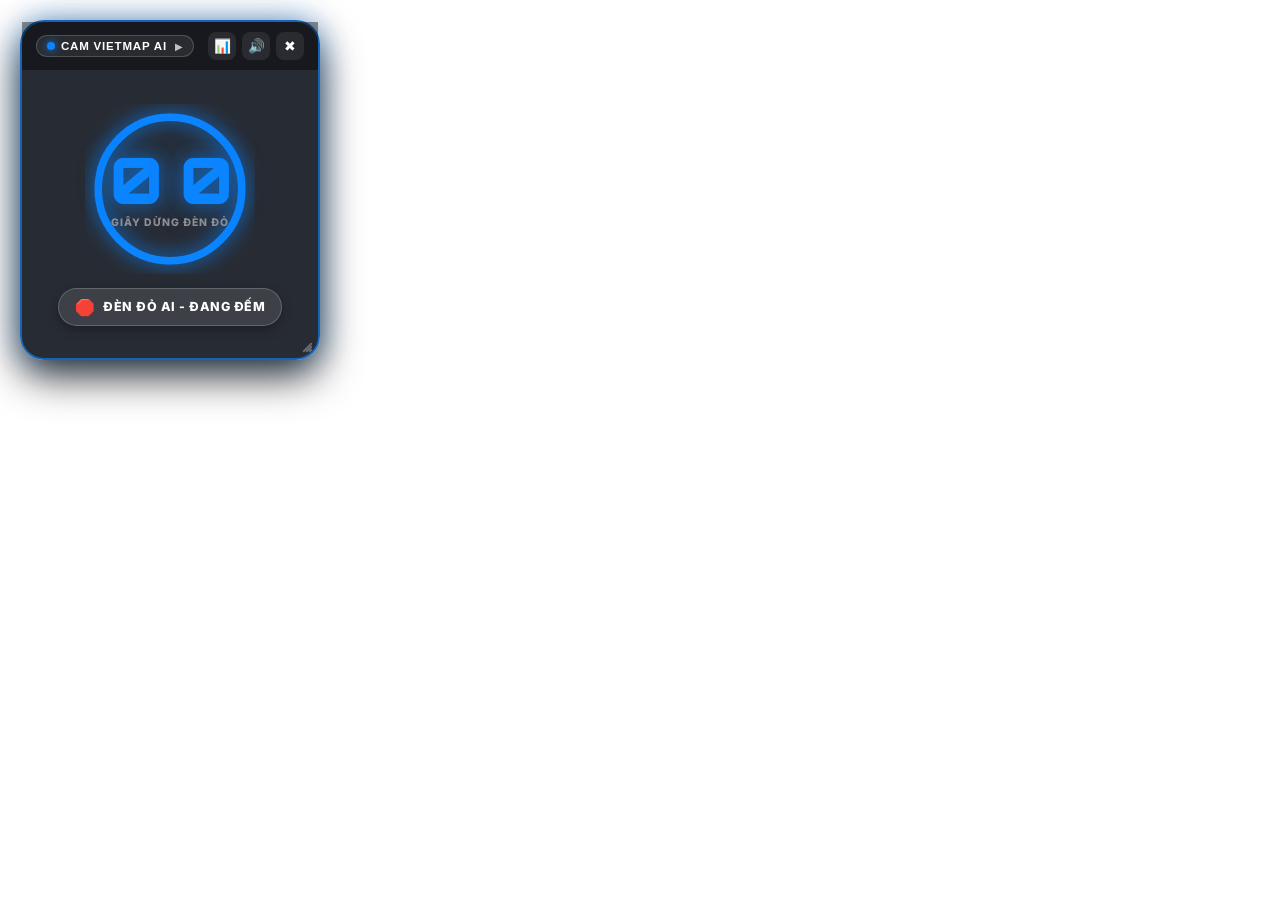
==== countdown_standalone.html @ 9a0d1f16 "feat: real camera stream reader, compact status panel on HUD right side, and remove demo bar" ====
<!DOCTYPE html>
<html lang="vi">
<head>
    <meta charset="UTF-8">
    <meta name="viewport" content="width=device-width, initial-scale=1.0, maximum-scale=1.0, user-scalable=no">
    <title>AI VietMap Camera Red Light HUD - Android Box Ô Tô</title>
    <!-- Fonts -->
    <link rel="preconnect" href="https://fonts.googleapis.com">
    <link rel="preconnect" href="https://fonts.gstatic.com" crossorigin>
    <link href="https://fonts.googleapis.com/css2?family=Orbitron:wght@700;900&family=Inter:wght@600;800&display=swap" rel="stylesheet">
    <style>
:root {
    --hud-bg: rgba(10, 14, 23, 0.88);
    --hud-border-red: rgba(255, 45, 85, 0.65);
    --hud-border-green: rgba(48, 209, 88, 0.65);
    --hud-border-yellow: rgba(255, 204, 0, 0.65);
    --hud-border-blue: rgba(10, 132, 255, 0.65);
    
    --hud-glow-red: rgba(255, 45, 85, 0.45);
    --hud-glow-green: rgba(48, 209, 88, 0.45);
    --hud-glow-yellow: rgba(255, 204, 0, 0.45);
    --hud-glow-blue: rgba(10, 132, 255, 0.45);
    
    --text-primary: #ffffff;
    --text-muted: #8e8e93;
    
    --red-accent: #ff2d55;
    --green-accent: #30d158;
    --yellow-accent: #ffcc00;
    --blue-accent: #0a84ff;
    
    --digital-font: 'Orbitron', monospace;
    --sans-font: 'Inter', system-ui, -apple-system, sans-serif;
}

* {
    box-sizing: border-box;
    margin: 0;
    padding: 0;
    user-select: none;
    -webkit-tap-highlight-color: transparent;
}

html, body {
    background: transparent !important;
    color: var(--text-primary);
    font-family: var(--sans-font);
    width: 100vw;
    height: 100vh;
    overflow: hidden;
    position: relative;
    pointer-events: none !important;
}

.floating-widget {
    position: fixed;
    top: 20px;
    left: 20px;
    width: 300px;
    height: 340px;
    background: var(--hud-bg);
    backdrop-filter: blur(20px);
    -webkit-backdrop-filter: blur(20px);
    border: 2px solid var(--hud-border-blue);
    border-radius: 24px;
    box-shadow: 0 16px 40px rgba(0, 0, 0, 0.8), 0 0 30px var(--hud-glow-blue);
    z-index: 9999;
    display: flex;
    flex-direction: column;
    overflow: visible !important;
    pointer-events: auto !important;
    transition: transform 0.2s ease, opacity 0.25s ease, border-color 0.3s ease, box-shadow 0.3s ease;
}

.floating-widget.is-dragging,
.floating-widget.is-resizing {
    transition: none !important;
    box-shadow: 0 25px 50px rgba(0, 0, 0, 0.95), 0 0 45px var(--hud-glow-blue);
    cursor: grabbing;
}

.floating-widget.hidden {
    opacity: 0;
    pointer-events: none !important;
    visibility: hidden;
    display: none !important;
}

.widget-header {
    background: rgba(0, 0, 0, 0.4);
    padding: 10px 14px;
    display: flex;
    justify-content: space-between;
    align-items: center;
    border-bottom: 1px solid rgba(255, 255, 255, 0.08);
    cursor: grab;
    touch-action: none;
}

.widget-header:active {
    cursor: grabbing;
}

.drag-handle {
    flex: 1;
    display: flex;
    align-items: center;
}

.ai-live-badge {
    display: inline-flex;
    align-items: center;
    gap: 8px;
    background: rgba(255, 255, 255, 0.08);
    border: 1px solid rgba(255, 255, 255, 0.18);
    padding: 4px 10px;
    border-radius: 12px;
}

.pulse-dot {
    width: 8px;
    height: 8px;
    border-radius: 50%;
    background: var(--blue-accent);
    box-shadow: 0 0 8px var(--blue-accent);
    animation: pulse 1.5s infinite ease-in-out;
}

@keyframes pulse {
    0%, 100% { opacity: 1; transform: scale(1); }
    50% { opacity: 0.4; transform: scale(0.85); }
}

.badge-text {
    font-size: 0.72rem;
    font-weight: 800;
    letter-spacing: 0.8px;
    color: var(--text-primary);
    text-transform: uppercase;
}

.widget-controls {
    display: flex;
    gap: 6px;
}

.icon-btn {
    background: rgba(255, 255, 255, 0.08);
    border: none;
    color: #ffffff;
    width: 28px;
    height: 28px;
    border-radius: 8px;
    cursor: pointer;
    font-size: 0.85rem;
    display: flex;
    align-items: center;
    justify-content: center;
    transition: background 0.2s ease;
}

.icon-btn:hover {
    background: rgba(255, 255, 255, 0.2);
}

.btn-close:hover {
    background: rgba(255, 45, 85, 0.4);
}

.hud-body {
    flex: 1;
    display: flex;
    flex-direction: column;
    align-items: center;
    justify-content: center;
    padding: 12px;
    gap: 14px;
}

.hud-circle-container {
    position: relative;
    width: 170px;
    height: 170px;
    display: flex;
    align-items: center;
    justify-content: center;
}

.progress-ring {
    transform: rotate(-90deg);
    position: absolute;
    top: 0;
    left: 0;
    width: 100%;
    height: 100%;
}

.progress-ring-track {
    fill: none;
    stroke: rgba(255, 255, 255, 0.06);
    stroke-width: 8;
}

.progress-ring-fill {
    fill: none;
    stroke: var(--blue-accent);
    stroke-width: 8;
    stroke-linecap: round;
    stroke-dasharray: 477.5;
    stroke-dashoffset: 0;
    transition: stroke-dashoffset 0.3s ease, stroke 0.3s ease, filter 0.3s ease;
    filter: drop-shadow(0 0 10px var(--blue-accent));
}

.hud-center-content {
    position: relative;
    z-index: 2;
    text-align: center;
    display: flex;
    flex-direction: column;
    align-items: center;
    justify-content: center;
}

.hud-digits {
    font-family: var(--digital-font);
    font-size: 4rem;
    font-weight: 900;
    color: var(--blue-accent);
    text-shadow: 0 0 18px var(--hud-glow-blue), 0 0 35px var(--hud-glow-blue);
    line-height: 1;
    letter-spacing: -2px;
    margin-bottom: 4px;
    transition: color 0.3s ease, text-shadow 0.3s ease;
}

.hud-unit {
    font-size: 0.65rem;
    font-weight: 800;
    letter-spacing: 1px;
    color: var(--text-muted);
    text-transform: uppercase;
}

.hud-status-badge {
    display: flex;
    align-items: center;
    gap: 8px;
    padding: 8px 16px;
    border-radius: 20px;
    background: rgba(255, 255, 255, 0.1);
    border: 1px solid rgba(255, 255, 255, 0.2);
    box-shadow: 0 4px 12px rgba(0, 0, 0, 0.3);
    transition: background 0.3s ease, border-color 0.3s ease;
}

.status-icon {
    font-size: 1rem;
}

.status-text {
    font-size: 0.78rem;
    font-weight: 800;
    letter-spacing: 0.5px;
    color: var(--text-primary);
}

.floating-widget.theme-blue {
    border-color: var(--hud-border-blue);
    box-shadow: 0 16px 40px rgba(0, 0, 0, 0.8), 0 0 30px var(--hud-glow-blue);
}
.floating-widget.theme-blue .hud-digits {
    color: var(--blue-accent);
    text-shadow: 0 0 18px var(--hud-glow-blue), 0 0 35px var(--hud-glow-blue);
}
.floating-widget.theme-blue .progress-ring-fill {
    stroke: var(--blue-accent);
    filter: drop-shadow(0 0 10px var(--blue-accent));
}

.floating-widget.theme-yellow {
    border-color: var(--hud-border-yellow);
    box-shadow: 0 16px 40px rgba(0, 0, 0, 0.8), 0 0 30px var(--hud-glow-yellow);
}
.floating-widget.theme-yellow .hud-digits {
    color: var(--yellow-accent);
    text-shadow: 0 0 18px var(--hud-glow-yellow), 0 0 35px var(--hud-glow-yellow);
}
.floating-widget.theme-yellow .progress-ring-fill {
    stroke: var(--yellow-accent);
    filter: drop-shadow(0 0 10px var(--yellow-accent));
}

.floating-widget.theme-red {
    border-color: var(--hud-border-red);
    box-shadow: 0 16px 40px rgba(0, 0, 0, 0.8), 0 0 30px var(--hud-glow-red);
}
.floating-widget.theme-red .hud-digits {
    color: var(--red-accent);
    text-shadow: 0 0 18px var(--hud-glow-red), 0 0 35px var(--hud-glow-red);
}
.floating-widget.theme-red .progress-ring-fill {
    stroke: var(--red-accent);
    filter: drop-shadow(0 0 10px var(--red-accent));
}

.floating-widget.theme-green {
    border-color: var(--hud-border-green);
    box-shadow: 0 16px 40px rgba(0, 0, 0, 0.8), 0 0 30px var(--hud-glow-green);
}
.floating-widget.theme-green .hud-digits {
    color: var(--green-accent);
    text-shadow: 0 0 18px var(--hud-glow-green), 0 0 35px var(--hud-glow-green);
}
.floating-widget.theme-green .progress-ring-fill {
    stroke: var(--green-accent);
    filter: drop-shadow(0 0 10px var(--green-accent));
}

.resize-handle {
    position: absolute;
    right: 0;
    bottom: 0;
    width: 24px;
    height: 24px;
    cursor: se-resize;
    display: flex;
    align-items: center;
    justify-content: center;
    color: rgba(255, 255, 255, 0.3);
    z-index: 10;
}

.resize-handle:hover {
    color: var(--blue-accent);
}/* BẢN THU GỌN BÁO CÁO TRẠNG THÁI (GẮN LIỀN GIAO DIỆN CHÍNH HUD) */
.ai-live-badge-btn {
    display: inline-flex;
    align-items: center;
    gap: 6px;
    background: rgba(255, 255, 255, 0.08);
    border: 1px solid rgba(255, 255, 255, 0.18);
    padding: 4px 10px;
    border-radius: 12px;
    cursor: pointer;
    color: var(--text-primary);
    transition: background 0.2s ease, border-color 0.2s ease;
}

.ai-live-badge-btn:hover {
    background: rgba(255, 255, 255, 0.18);
    border-color: var(--blue-accent);
}

.badge-arrow {
    font-size: 0.65rem;
    opacity: 0.7;
    margin-left: 2px;
}

.status-expanded-card {
    position: absolute;
    top: 0;
    left: calc(100% + 12px);
    width: 280px;
    height: 100%;
    background: var(--hud-bg);
    backdrop-filter: blur(20px);
    -webkit-backdrop-filter: blur(20px);
    border: 2px solid rgba(255, 255, 255, 0.25);
    border-radius: 24px;
    padding: 16px;
    box-shadow: 0 16px 40px rgba(0, 0, 0, 0.85);
    display: flex;
    flex-direction: column;
    justify-content: space-between;
    gap: 10px;
    z-index: 10000;
    transition: opacity 0.25s ease, transform 0.25s ease;
}

.status-expanded-card.hidden {
    display: none !important;
}

.card-header {
    display: flex;
    justify-content: space-between;
    align-items: center;
    border-bottom: 1px solid rgba(255, 255, 255, 0.1);
    padding-bottom: 8px;
}

.card-title {
    font-size: 0.72rem;
    font-weight: 800;
    color: var(--blue-accent);
    letter-spacing: 0.5px;
}

.card-close-btn {
    background: transparent;
    border: none;
    color: var(--text-muted);
    font-size: 0.85rem;
    cursor: pointer;
}

.card-close-btn:hover {
    color: var(--red-accent);
}

.card-body {
    display: flex;
    flex-direction: column;
    gap: 8px;
}

.status-item {
    display: flex;
    justify-content: space-between;
    align-items: center;
    font-size: 0.75rem;
}

.item-label {
    color: var(--text-muted);
    font-weight: 600;
}

.item-val {
    font-weight: 700;
    color: #ffffff;
}

.val-wifi { color: #0a84ff; }
.val-stream { color: #ffcc00; }
.val-gps { color: #30d158; }
.val-ai { color: #ffffff; }

.card-footer-tip {
    font-size: 0.68rem;
    color: var(--text-muted);
    text-align: center;
    border-top: 1px solid rgba(255, 255, 255, 0.08);
    padding-top: 8px;
    font-weight: 600;
}

    </style>
</head>
<body>
    <!-- AI VIETMAP HUD FLOATING OVERLAY (TẤT CẢ TÍNH NĂNG NẰM TRONG GIAO DIỆN CHÍNH NÀY) -->
    <div class="floating-widget theme-blue" id="floatingWidget">
        <div class="widget-header" id="widgetHeader">
            <div class="drag-handle" title="Chạm giữ để di chuyển HUD trên màn hình ô tô">
                <button class="ai-live-badge-btn" onclick="toggleStatusPanel(event)" title="Bấm để mở Báo cáo Realtime">
                    <span class="pulse-dot" id="camStatusDot"></span>
                    <span class="badge-text" id="camStatusText">CAM VIETMAP AI</span>
                    <span class="badge-arrow">▶</span>
                </button>
            </div>
            <div class="widget-controls">
                <button class="icon-btn" id="infoBtn" onclick="toggleStatusPanel(event)" title="Xem Báo cáo Trạng thái">📊</button>
                <button class="icon-btn" id="audioBtn" onclick="handleToggleAudio(event)" title="Bật/Tắt Âm Thanh">🔊</button>
                <button class="icon-btn btn-close" onclick="handleCloseApp(event)" title="Đóng Tool">✖</button>
            </div>
        </div>

        <!-- BÁO CÁO TRẠNG THÁI REALTIME NẰM BÊN PHẢI KHUNG CHÍNH HUD (SIDE-BY-SIDE) -->
        <div class="status-expanded-card hidden" id="statusExpandedCard">
            <div class="card-header">
                <span class="card-title">📊 BÁO CÁO KẾT NỐI REALTIME</span>
                <button class="card-close-btn" onclick="toggleStatusPanel(event)">✖</button>
            </div>
            <div class="card-body">
                <div class="status-item">
                    <span class="item-label">📶 Wi-Fi Kết Nối:</span>
                    <span class="item-val val-wifi" id="valWifi">Đang dò Wi-Fi...</span>
                </div>
                <div class="status-item">
                    <span class="item-label">📹 Tình Hình Video:</span>
                    <span class="item-val val-stream" id="valStream">Chưa kết nối Camera</span>
                </div>
                <div class="status-item">
                    <span class="item-label">🚗 Tốc Độ GPS Xe:</span>
                    <span class="item-val val-gps" id="valGps">0 km/h (Sẵn sàng)</span>
                </div>
                <div class="status-item">
                    <span class="item-label">🤖 Trạng Thái AI:</span>
                    <span class="item-val val-ai" id="valAi">Đang chờ xe dừng đèn đỏ</span>
                </div>
            </div>
            <div class="card-footer-tip">
                💡 Tự động ẩn khi xe di chuyển hoặc hết đèn đỏ
            </div>
        </div>

        <div class="hud-body">
            <div class="hud-circle-container">
                <svg class="progress-ring" width="180" height="180" viewBox="0 0 180 180">
                    <circle class="progress-ring-track" cx="90" cy="90" r="76"></circle>
                    <circle class="progress-ring-fill" id="progressFill" cx="90" cy="90" r="76"></circle>
                </svg>
                <div class="hud-center-content">
                    <div class="hud-digits" id="digitalDisplay">
                        <span class="digit" id="digit1">0</span>
                        <span class="digit" id="digit2">0</span>
                    </div>
                    <div class="hud-unit">GIÂY DỪNG ĐÈN ĐỎ</div>
                </div>
            </div>

            <div class="hud-status-badge" id="statusBadge">
                <span class="status-icon" id="statusIcon">🛑</span>
                <span class="status-text" id="statusText">ĐÈN ĐỎ AI - ĐANG ĐẾM</span>
            </div>
        </div>

        <div class="resize-handle" id="resizeHandle" title="Kéo góc để đổi kích thước HUD">
            <svg width="18" height="18" viewBox="0 0 24 24" fill="none" stroke="currentColor" stroke-width="2.5" stroke-linecap="round">
                <line x1="19" y1="9" x2="9" y2="19"></line>
                <line x1="19" y1="13" x2="13" y2="19"></line>
                <line x1="19" y1="17" x2="17" y2="19"></line>
            </svg>
        </div>
    </div>

    <script>
const safeStorage = {
    getItem: function(key, defaultVal = null) {
        try {
            const val = localStorage.getItem(key);
            return val !== null ? val : defaultVal;
        } catch(e) {
            return defaultVal;
        }
    },
    setItem: function(key, val) {
        try { localStorage.setItem(key, val); } catch(e) {}
    }
};

let countdownTime = 0;
let initialSetTime = 30;
let targetEndTime = 0;
let isRunning = false;
let audioEnabled = safeStorage.getItem('openclaw_countdown_audio') !== 'false';
let audioCtx = null;
let tickerTimer = null;
let lastBeepedMilestone = -1;

let floatingWidget, widgetHeader, digitalDisplay, digit1, digit2;
let statusText, statusIcon, statusBadge, progressFill, audioBtn;

function getElements() {
    floatingWidget = document.getElementById('floatingWidget');
    widgetHeader = document.getElementById('widgetHeader');
    digitalDisplay = document.getElementById('digitalDisplay');
    digit1 = document.getElementById('digit1');
    digit2 = document.getElementById('digit2');
    statusText = document.getElementById('statusText');
    statusIcon = document.getElementById('statusIcon');
    statusBadge = document.getElementById('statusBadge');
    progressFill = document.getElementById('progressFill');
    audioBtn = document.getElementById('audioBtn');
}

function playBeep(freq = 1400, duration = 0.09, type = 'sine', volume = 0.7) {
    if (!audioEnabled) return;
    try {
        const AudioCtxClass = window.AudioContext || window.webkitAudioContext;
        if (!audioCtx && AudioCtxClass) audioCtx = new AudioCtxClass();
        if (audioCtx) {
            const runBeep = () => {
                const now = audioCtx.currentTime + 0.02;
                const osc = audioCtx.createOscillator();
                const gain = audioCtx.createGain();
                
                osc.type = type;
                osc.frequency.setValueAtTime(freq, now);
                gain.gain.setValueAtTime(volume, now);
                gain.gain.linearRampToValueAtTime(0.001, now + duration);
                
                osc.connect(gain);
                gain.connect(audioCtx.destination);
                
                osc.start(now);
                osc.stop(now + duration);
            };

            if (audioCtx.state === 'suspended') {
                audioCtx.resume().then(runBeep).catch(runBeep);
            } else {
                runBeep();
            }
        }
    } catch(e) {}
}

function playDoubleTing() {
    if (!audioEnabled) return;
    try {
        const AudioCtxClass = window.AudioContext || window.webkitAudioContext;
        if (!audioCtx && AudioCtxClass) audioCtx = new AudioCtxClass();
        if (audioCtx) {
            const runDoubleBeep = () => {
                const now = audioCtx.currentTime + 0.03;
                const osc1 = audioCtx.createOscillator();
                const gain1 = audioCtx.createGain();
                osc1.type = 'sine';
                osc1.frequency.setValueAtTime(1400, now);
                gain1.gain.setValueAtTime(0.7, now);
                gain1.gain.linearRampToValueAtTime(0.001, now + 0.09);
                osc1.connect(gain1);
                gain1.connect(audioCtx.destination);
                osc1.start(now);
                osc1.stop(now + 0.09);

                const osc2 = audioCtx.createOscillator();
                const gain2 = audioCtx.createGain();
                osc2.type = 'sine';
                osc2.frequency.setValueAtTime(1600, now + 0.16);
                gain2.gain.setValueAtTime(0.75, now + 0.16);
                gain2.gain.linearRampToValueAtTime(0.001, now + 0.25);
                osc2.connect(gain2);
                gain2.connect(audioCtx.destination);
                osc2.start(now + 0.16);
                osc2.stop(now + 0.25);
            };

            if (audioCtx.state === 'suspended') {
                audioCtx.resume().then(runDoubleBeep).catch(runDoubleBeep);
            } else {
                runDoubleBeep();
            }
        }
    } catch(e) {}
}

function playSingleTick() {
    playBeep(1400, 0.09, 'sine', 0.7);
}

function playFinishAlarm() {
    if (!audioEnabled) return;
    try {
        const notes = [880, 1108.73, 1318.51, 1760];
        notes.forEach((freq, idx) => {
            setTimeout(() => {
                playBeep(freq, 0.18, 'triangle', 0.75);
            }, idx * 110);
        });
    } catch(e) {}
}

function updateDisplay() {
    const formatted = String(Math.max(0, countdownTime)).padStart(2, '0');
    if (digit1) digit1.textContent = formatted[0];
    if (digit2) digit2.textContent = formatted[1];

    if (progressFill && initialSetTime > 0) {
        const maxOffset = 477.5;
        const ratio = Math.max(0, Math.min(1, countdownTime / initialSetTime));
        const offset = maxOffset * (1 - ratio);
        progressFill.style.strokeDashoffset = offset;
    }

    if (floatingWidget) {
        floatingWidget.classList.remove('theme-blue', 'theme-yellow', 'theme-red', 'theme-green');
        if (countdownTime > 10) {
            floatingWidget.classList.add('theme-blue');
        } else if (countdownTime >= 6 && countdownTime <= 10) {
            floatingWidget.classList.add('theme-yellow');
        } else if (countdownTime >= 1 && countdownTime <= 5) {
            floatingWidget.classList.add('theme-red');
        } else if (countdownTime === 0) {
            floatingWidget.classList.add('theme-green');
        }
    }
}

function tick() {
    if (!isRunning) return;
    const now = Date.now();
    const calcRem = Math.max(0, Math.ceil((targetEndTime - now) / 1000));

    if (calcRem !== countdownTime) {
        const prevTime = countdownTime;
        countdownTime = calcRem;
        updateDisplay();

        if (prevTime >= 30 && countdownTime <= 30 && lastBeepedMilestone !== 30) {
            lastBeepedMilestone = 30;
            playDoubleTing();
        } else if (prevTime >= 20 && countdownTime <= 20 && lastBeepedMilestone !== 20) {
            lastBeepedMilestone = 20;
            playDoubleTing();
        } else if (prevTime >= 10 && countdownTime <= 10 && lastBeepedMilestone !== 10) {
            lastBeepedMilestone = 10;
            playDoubleTing();
        } else if (countdownTime <= 5 && countdownTime >= 1 && lastBeepedMilestone !== countdownTime) {
            lastBeepedMilestone = countdownTime;
            playSingleTick();
        }
    }

    if (countdownTime <= 0) {
        stopTimer();
        playFinishAlarm();

        if (statusText) statusText.textContent = "ĐÈN XANH - ĐƯỢC PHÉP ĐI";
        if (statusIcon) statusIcon.textContent = "🟢";

        setTimeout(() => {
            if (floatingWidget) floatingWidget.classList.add('hidden');
        }, 800);
    }
}

function startTimer() {
    if (countdownTime <= 0) return;
    targetEndTime = Date.now() + (countdownTime * 1000);
    isRunning = true;

    if (statusText) statusText.textContent = "ĐÈN ĐỎ AI - ĐANG ĐẾM";
    if (statusIcon) statusIcon.textContent = "🛑";

    if (countdownTime === 30) {
        lastBeepedMilestone = 30;
        playDoubleTing();
    } else if (countdownTime === 20) {
        lastBeepedMilestone = 20;
        playDoubleTing();
    } else if (countdownTime === 10) {
        lastBeepedMilestone = 10;
        playDoubleTing();
    } else if (countdownTime <= 5 && countdownTime >= 1) {
        lastBeepedMilestone = countdownTime;
        playSingleTick();
    } else {
        lastBeepedMilestone = -1;
    }

    updateDisplay();
    if (tickerTimer) clearInterval(tickerTimer);
    tickerTimer = setInterval(tick, 150);
}

function stopTimer() {
    if (tickerTimer) clearInterval(tickerTimer);
    tickerTimer = null;
    isRunning = false;
}

function makeDraggable(element, handle) {
    let isDragging = false;
    let startX = 0, startY = 0;
    let initialX = 20, initialY = 20;

    const onStart = (e) => {
        isDragging = true;
        element.classList.add('is-dragging');
        const clientX = e.type.includes('touch') ? e.touches[0].clientX : e.clientX;
        const clientY = e.type.includes('touch') ? e.touches[0].clientY : e.clientY;
        startX = clientX - initialX;
        startY = clientY - initialY;
    };

    const onMove = (e) => {
        if (!isDragging) return;
        const clientX = e.type.includes('touch') ? e.touches[0].clientX : e.clientX;
        const clientY = e.type.includes('touch') ? e.touches[0].clientY : e.clientY;
        initialX = clientX - startX;
        initialY = clientY - startY;
        element.style.left = initialX + 'px';
        element.style.top = initialY + 'px';
    };

    const onEnd = () => {
        isDragging = false;
        element.classList.remove('is-dragging');
    };

    handle.addEventListener('mousedown', onStart);
    document.addEventListener('mousemove', onMove);
    document.addEventListener('mouseup', onEnd);

    handle.addEventListener('touchstart', onStart, { passive: true });
    document.addEventListener('touchmove', onMove, { passive: true });
    document.addEventListener('touchend', onEnd);
}

function handleToggleAudio(e) {
    if (e) e.stopPropagation();
    audioEnabled = !audioEnabled;
    safeStorage.setItem('openclaw_countdown_audio', audioEnabled);
    if (audioBtn) audioBtn.textContent = audioEnabled ? '🔊' : '🔇';
}

function handleCloseApp(e) {
    if (e) e.stopPropagation();
    if (floatingWidget) floatingWidget.classList.add('hidden');
    if (window.AndroidBridge && window.AndroidBridge.closeApp) {
        window.AndroidBridge.closeApp();
    }
}

function toggleStatusPanel(e) {
    if (e) e.stopPropagation();
    const card = document.getElementById('statusExpandedCard');
    if (card) {
        card.classList.toggle('hidden');
    }
}

function checkEnvironment() {
    if (window.AndroidBridge || location.protocol === 'file:') {
        document.body.classList.add('is-android-app');
    }
}

window.updateSystemStatus = function(wifiSsid, streamStatus, gpsSpeed, aiStatus) {
    const valWifi = document.getElementById('valWifi');
    const valStream = document.getElementById('valStream');
    const valGps = document.getElementById('valGps');
    const valAi = document.getElementById('valAi');
    const chipText = document.getElementById('chipText');
    const chipDot = document.getElementById('chipDot');

    if (valWifi && wifiSsid) valWifi.textContent = wifiSsid;
    if (valStream && streamStatus) valStream.textContent = streamStatus;
    if (valGps && gpsSpeed !== undefined) valGps.textContent = gpsSpeed;
    if (valAi && aiStatus) valAi.textContent = aiStatus;

    if (chipText) {
        if (wifiSsid && (wifiSsid.toLowerCase().includes('vietmap') || wifiSsid.toLowerCase().includes('kc01') || wifiSsid.toLowerCase().includes('papago'))) {
            chipText.textContent = "📡 VietMap AI: " + wifiSsid;
            if (chipDot) chipDot.className = "status-chip-dot green";
        } else if (streamStatus && streamStatus.includes("Đã kết nối")) {
            chipText.textContent = "📡 VietMap AI: Live Stream";
            if (chipDot) chipDot.className = "status-chip-dot green";
        } else {
            chipText.textContent = "📡 VietMap AI: " + (wifiSsid || "Đang dò Wi-Fi");
            if (chipDot) chipDot.className = "status-chip-dot yellow";
        }
    }
};

function init() {
    getElements();
    checkEnvironment();
    if (widgetHeader && floatingWidget) {
        makeDraggable(floatingWidget, widgetHeader);
    }
    if (audioBtn) {
        audioBtn.textContent = audioEnabled ? '🔊' : '🔇';
    }
}

if (document.readyState === 'loading') {
    document.addEventListener('DOMContentLoaded', init);
} else {
    init();
}

window.setCameraCountdown = function(seconds) {
    if (typeof seconds !== 'number' || seconds < 10 || seconds > 99) {
        console.log("[VietMap AI HUD] Ignored initial countdown < 10s or invalid:", seconds);
        return;
    }
    console.log("[VietMap AI HUD] Camera detected Red Light countdown seconds:", seconds);

    countdownTime = seconds;
    initialSetTime = seconds;

    if (floatingWidget) {
        floatingWidget.classList.remove('hidden');
    }

    startTimer();
};

window.onVehicleMoved = function() {
    console.log("[VietMap AI HUD] Vehicle moved - hiding HUD");
    stopTimer();
    if (floatingWidget) {
        floatingWidget.classList.add('hidden');
    }
};

window.onRedLightEnded = function() {
    console.log("[VietMap AI HUD] Red light ended");
    stopTimer();
    countdownTime = 0;
    updateDisplay();
    if (statusText) statusText.textContent = "ĐÈN XANH - ĐƯỢC PHÉP ĐI";
    if (statusIcon) statusIcon.textContent = "🟢";

    playFinishAlarm();
    setTimeout(() => {
        if (floatingWidget) floatingWidget.classList.add('hidden');
    }, 800);
};
    </script>
</body>
</html>
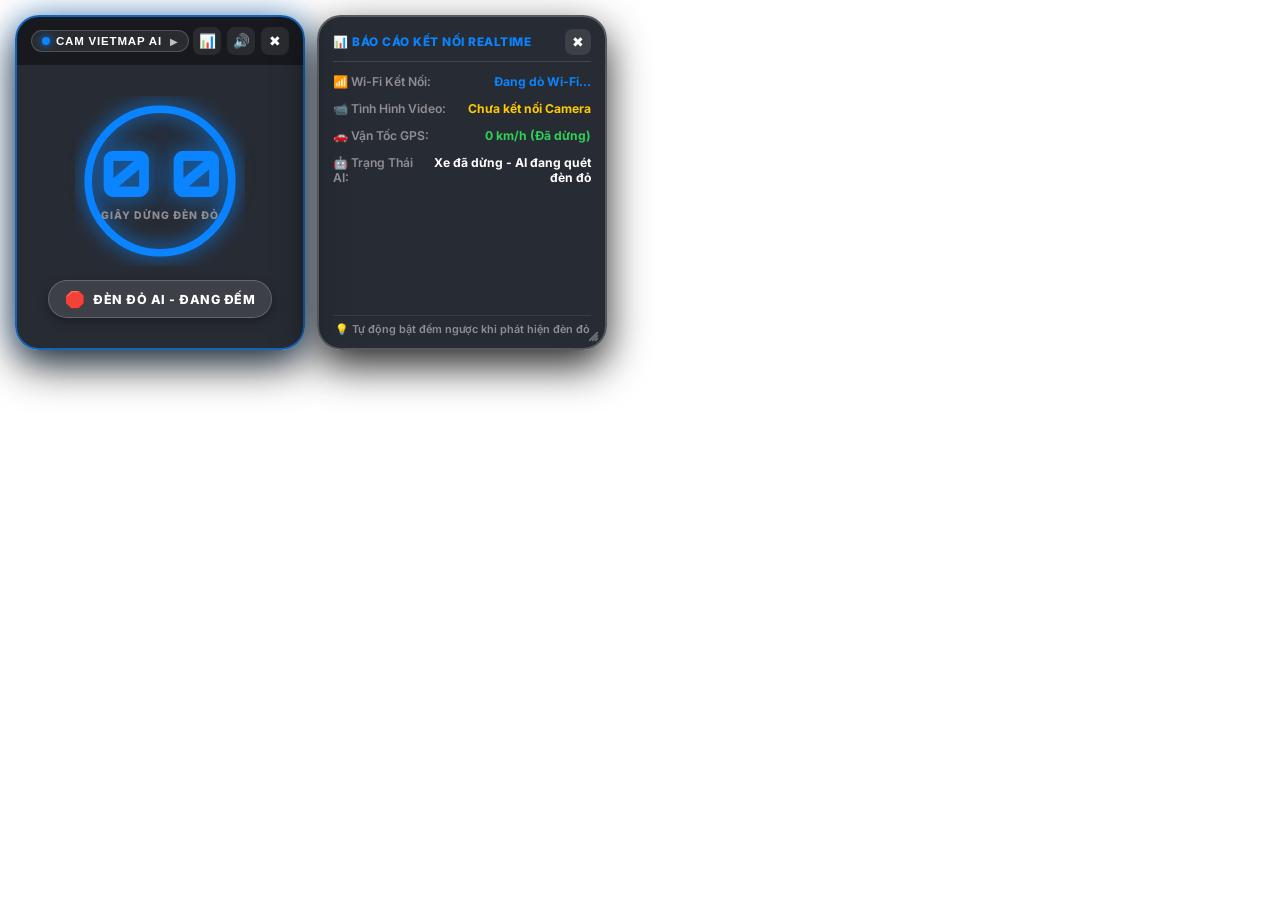
==== commit e4e16e67: "Release Final: Side-by-side HUD layout, dynamic Gateway IP detection, Novatek wake-up stream reader," ====
--- a/countdown_standalone.html
+++ b/countdown_standalone.html
@@ -54,36 +54,44 @@
 
 .floating-widget {
     position: fixed;
-    top: 20px;
-    left: 20px;
-    width: 300px;
-    height: 340px;
+    top: 15px;
+    left: 15px;
+    display: flex;
+    flex-direction: row;
+    align-items: stretch;
+    gap: 12px;
+    z-index: 9999;
+    pointer-events: auto !important;
+    transition: transform 0.2s ease, opacity 0.25s ease;
+}
+
+.floating-widget.is-dragging,
+.floating-widget.is-resizing {
+    transition: none !important;
+    cursor: grabbing;
+}
+
+.floating-widget.hidden {
+    opacity: 0;
+    pointer-events: none !important;
+    visibility: hidden;
+    display: none !important;
+}
+
+.hud-main-panel {
+    width: 290px;
+    height: 335px;
     background: var(--hud-bg);
     backdrop-filter: blur(20px);
     -webkit-backdrop-filter: blur(20px);
     border: 2px solid var(--hud-border-blue);
     border-radius: 24px;
     box-shadow: 0 16px 40px rgba(0, 0, 0, 0.8), 0 0 30px var(--hud-glow-blue);
-    z-index: 9999;
     display: flex;
     flex-direction: column;
-    overflow: visible !important;
-    pointer-events: auto !important;
-    transition: transform 0.2s ease, opacity 0.25s ease, border-color 0.3s ease, box-shadow 0.3s ease;
-}
-
-.floating-widget.is-dragging,
-.floating-widget.is-resizing {
-    transition: none !important;
-    box-shadow: 0 25px 50px rgba(0, 0, 0, 0.95), 0 0 45px var(--hud-glow-blue);
-    cursor: grabbing;
-}
-
-.floating-widget.hidden {
-    opacity: 0;
-    pointer-events: none !important;
-    visibility: hidden;
-    display: none !important;
+    overflow: hidden;
+    position: relative;
+    transition: border-color 0.3s ease, box-shadow 0.3s ease;
 }
 
 .widget-header {
@@ -265,7 +273,7 @@
     color: var(--text-primary);
 }
 
-.floating-widget.theme-blue {
+.floating-widget.theme-blue .hud-main-panel {
     border-color: var(--hud-border-blue);
     box-shadow: 0 16px 40px rgba(0, 0, 0, 0.8), 0 0 30px var(--hud-glow-blue);
 }
@@ -278,7 +286,7 @@
     filter: drop-shadow(0 0 10px var(--blue-accent));
 }
 
-.floating-widget.theme-yellow {
+.floating-widget.theme-yellow .hud-main-panel {
     border-color: var(--hud-border-yellow);
     box-shadow: 0 16px 40px rgba(0, 0, 0, 0.8), 0 0 30px var(--hud-glow-yellow);
 }
@@ -291,7 +299,7 @@
     filter: drop-shadow(0 0 10px var(--yellow-accent));
 }
 
-.floating-widget.theme-red {
+.floating-widget.theme-red .hud-main-panel {
     border-color: var(--hud-border-red);
     box-shadow: 0 16px 40px rgba(0, 0, 0, 0.8), 0 0 30px var(--hud-glow-red);
 }
@@ -304,7 +312,7 @@
     filter: drop-shadow(0 0 10px var(--red-accent));
 }
 
-.floating-widget.theme-green {
+.floating-widget.theme-green .hud-main-panel {
     border-color: var(--hud-border-green);
     box-shadow: 0 16px 40px rgba(0, 0, 0, 0.8), 0 0 30px var(--hud-glow-green);
 }
@@ -319,10 +327,10 @@
 
 .resize-handle {
     position: absolute;
-    right: 0;
-    bottom: 0;
-    width: 24px;
-    height: 24px;
+    right: 4px;
+    bottom: 4px;
+    width: 22px;
+    height: 22px;
     cursor: se-resize;
     display: flex;
     align-items: center;
@@ -333,7 +341,8 @@
 
 .resize-handle:hover {
     color: var(--blue-accent);
-}/* BẢN THU GỌN BÁO CÁO TRẠNG THÁI (GẮN LIỀN GIAO DIỆN CHÍNH HUD) */
+}
+
 .ai-live-badge-btn {
     display: inline-flex;
     align-items: center;
@@ -359,23 +368,20 @@
 }
 
 .status-expanded-card {
-    position: absolute;
-    top: 0;
-    left: calc(100% + 12px);
-    width: 280px;
-    height: 100%;
+    width: 290px;
+    height: 335px;
     background: var(--hud-bg);
-    backdrop-filter: blur(20px);
-    -webkit-backdrop-filter: blur(20px);
-    border: 2px solid rgba(255, 255, 255, 0.25);
+    backdrop-filter: blur(24px);
+    -webkit-backdrop-filter: blur(24px);
+    border: 2px solid rgba(255, 255, 255, 0.22);
     border-radius: 24px;
-    padding: 16px;
-    box-shadow: 0 16px 40px rgba(0, 0, 0, 0.85);
+    padding: 12px 14px;
+    box-sizing: border-box;
     display: flex;
     flex-direction: column;
     justify-content: space-between;
-    gap: 10px;
-    z-index: 10000;
+    gap: 8px;
+    box-shadow: 0 16px 40px rgba(0, 0, 0, 0.85);
     transition: opacity 0.25s ease, transform 0.25s ease;
 }
 
@@ -387,40 +393,49 @@
     display: flex;
     justify-content: space-between;
     align-items: center;
-    border-bottom: 1px solid rgba(255, 255, 255, 0.1);
-    padding-bottom: 8px;
+    border-bottom: 1px solid rgba(255, 255, 255, 0.12);
+    padding-bottom: 6px;
+    margin-bottom: 2px;
 }
 
 .card-title {
-    font-size: 0.72rem;
+    font-size: 0.74rem;
     font-weight: 800;
     color: var(--blue-accent);
     letter-spacing: 0.5px;
 }
 
 .card-close-btn {
-    background: transparent;
+    background: rgba(255, 255, 255, 0.1);
     border: none;
-    color: var(--text-muted);
+    color: var(--text-primary);
+    width: 26px;
+    height: 26px;
+    border-radius: 8px;
     font-size: 0.85rem;
+    display: flex;
+    align-items: center;
+    justify-content: center;
     cursor: pointer;
 }
 
 .card-close-btn:hover {
-    color: var(--red-accent);
+    background: rgba(255, 45, 85, 0.5);
 }
 
 .card-body {
     display: flex;
     flex-direction: column;
     gap: 8px;
+    flex: 1;
 }
 
 .status-item {
     display: flex;
     justify-content: space-between;
     align-items: center;
-    font-size: 0.75rem;
+    font-size: 0.76rem;
+    padding: 2px 0;
 }
 
 .item-label {
@@ -431,6 +446,7 @@
 .item-val {
     font-weight: 700;
     color: #ffffff;
+    text-align: right;
 }
 
 .val-wifi { color: #0a84ff; }
@@ -443,77 +459,86 @@
     color: var(--text-muted);
     text-align: center;
     border-top: 1px solid rgba(255, 255, 255, 0.08);
-    padding-top: 8px;
+    padding-top: 6px;
     font-weight: 600;
 }
-
     </style>
 </head>
 <body>
-    <!-- AI VIETMAP HUD FLOATING OVERLAY (TẤT CẢ TÍNH NĂNG NẰM TRONG GIAO DIỆN CHÍNH NÀY) -->
     <div class="floating-widget theme-blue" id="floatingWidget">
-        <div class="widget-header" id="widgetHeader">
-            <div class="drag-handle" title="Chạm giữ để di chuyển HUD trên màn hình ô tô">
-                <button class="ai-live-badge-btn" onclick="toggleStatusPanel(event)" title="Bấm để mở Báo cáo Realtime">
-                    <span class="pulse-dot" id="camStatusDot"></span>
-                    <span class="badge-text" id="camStatusText">CAM VIETMAP AI</span>
-                    <span class="badge-arrow">▶</span>
-                </button>
+        
+        <div class="hud-main-panel" id="hudMainPanel">
+            <div class="widget-header" id="widgetHeader">
+                <div class="drag-handle" title="Chạm giữ để di chuyển HUD trên màn hình ô tô">
+                    <button class="ai-live-badge-btn" onclick="toggleStatusPanel(event)" title="Ẩn/Hiện Báo cáo bên phải">
+                        <span class="pulse-dot" id="camStatusDot"></span>
+                        <span class="badge-text" id="camStatusText">CAM VIETMAP AI</span>
+                        <span class="badge-arrow">▶</span>
+                    </button>
+                </div>
+                <div class="widget-controls">
+                    <button class="icon-btn" id="infoBtn" onclick="toggleStatusPanel(event)" title="Ẩn/Hiện Báo cáo bên phải">📊</button>
+                    <button class="icon-btn" id="audioBtn" onclick="handleToggleAudio(event)" title="Bật/Tắt Âm Thanh">🔊</button>
+                    <button class="icon-btn btn-close" onclick="handleCloseApp(event)" title="Đóng Tool">✖</button>
+                </div>
             </div>
-            <div class="widget-controls">
-                <button class="icon-btn" id="infoBtn" onclick="toggleStatusPanel(event)" title="Xem Báo cáo Trạng thái">📊</button>
-                <button class="icon-btn" id="audioBtn" onclick="handleToggleAudio(event)" title="Bật/Tắt Âm Thanh">🔊</button>
-                <button class="icon-btn btn-close" onclick="handleCloseApp(event)" title="Đóng Tool">✖</button>
+
+            <div class="hud-body">
+                <div class="hud-circle-container">
+                    <svg class="progress-ring" width="180" height="180" viewBox="0 0 180 180">
+                        <circle class="progress-ring-track" cx="90" cy="90" r="76"></circle>
+                        <circle class="progress-ring-fill" id="progressFill" cx="90" cy="90" r="76"></circle>
+                    </svg>
+                    <div class="hud-center-content">
+                        <div class="hud-digits" id="digitalDisplay">
+                            <span class="digit" id="digit1">0</span>
+                            <span class="digit" id="digit2">0</span>
+                        </div>
+                        <div class="hud-unit">GIÂY DỪNG ĐÈN ĐỎ</div>
+                    </div>
+                </div>
+
+                <div class="hud-status-badge" id="statusBadge">
+                    <span class="status-icon" id="statusIcon">🛑</span>
+                    <span class="status-text" id="statusText">ĐÈN ĐỎ AI - ĐANG ĐẾM</span>
+                </div>
             </div>
         </div>
 
-        <!-- BÁO CÁO TRẠNG THÁI REALTIME NẰM BÊN PHẢI KHUNG CHÍNH HUD (SIDE-BY-SIDE) -->
-        <div class="status-expanded-card hidden" id="statusExpandedCard">
+        <div class="status-expanded-card" id="statusExpandedCard">
             <div class="card-header">
                 <span class="card-title">📊 BÁO CÁO KẾT NỐI REALTIME</span>
-                <button class="card-close-btn" onclick="toggleStatusPanel(event)">✖</button>
+                <button class="card-close-btn" onclick="toggleStatusPanel(event)" title="Ẩn bảng báo cáo">✖</button>
             </div>
             <div class="card-body">
-                <div class="status-item">
-                    <span class="item-label">📶 Wi-Fi Kết Nối:</span>
-                    <span class="item-val val-wifi" id="valWifi">Đang dò Wi-Fi...</span>
+                <div class="status-item" style="flex-direction: column; align-items: stretch; gap: 6px;">
+                    <div style="display: flex; justify-content: space-between; align-items: center;">
+                        <span class="item-label">📶 Wi-Fi Kết Nối:</span>
+                        <span class="item-val val-wifi" id="valWifi">Đang dò Wi-Fi...</span>
+                    </div>
+                    <div id="wifiPassContainer" style="display: none; flex-direction: column; gap: 6px; margin-top: 2px; padding: 6px 8px; border-radius: 8px; background: rgba(255,255,255,0.06);">
+                        <span class="item-label" style="font-size: 0.72rem; color: #ffcc00;">Mật khẩu (nếu khác 12345678):</span>
+                        <div style="display: flex; gap: 6px;">
+                            <input type="text" id="wifiPassInput" placeholder="12345678" style="flex: 1; padding: 4px 6px; border-radius: 4px; border: 1px solid #444; background: rgba(0,0,0,0.5); color: #fff; font-size: 12px; min-width: 0;" />
+                            <button onclick="submitWifiPass()" style="padding: 4px 10px; border-radius: 4px; background: #2196F3; color: #fff; border: none; font-weight: bold; font-size: 11px; cursor: pointer;">Lưu</button>
+                        </div>
+                    </div>
                 </div>
                 <div class="status-item">
                     <span class="item-label">📹 Tình Hình Video:</span>
                     <span class="item-val val-stream" id="valStream">Chưa kết nối Camera</span>
                 </div>
                 <div class="status-item">
-                    <span class="item-label">🚗 Tốc Độ GPS Xe:</span>
-                    <span class="item-val val-gps" id="valGps">0 km/h (Sẵn sàng)</span>
+                    <span class="item-label">🚗 Vận Tốc GPS:</span>
+                    <span class="item-val val-gps" id="valGps">0 km/h (Đã dừng)</span>
                 </div>
                 <div class="status-item">
                     <span class="item-label">🤖 Trạng Thái AI:</span>
-                    <span class="item-val val-ai" id="valAi">Đang chờ xe dừng đèn đỏ</span>
+                    <span class="item-val val-ai" id="valAi">Xe đã dừng - AI đang quét đèn đỏ</span>
                 </div>
             </div>
             <div class="card-footer-tip">
-                💡 Tự động ẩn khi xe di chuyển hoặc hết đèn đỏ
-            </div>
-        </div>
-
-        <div class="hud-body">
-            <div class="hud-circle-container">
-                <svg class="progress-ring" width="180" height="180" viewBox="0 0 180 180">
-                    <circle class="progress-ring-track" cx="90" cy="90" r="76"></circle>
-                    <circle class="progress-ring-fill" id="progressFill" cx="90" cy="90" r="76"></circle>
-                </svg>
-                <div class="hud-center-content">
-                    <div class="hud-digits" id="digitalDisplay">
-                        <span class="digit" id="digit1">0</span>
-                        <span class="digit" id="digit2">0</span>
-                    </div>
-                    <div class="hud-unit">GIÂY DỪNG ĐÈN ĐỎ</div>
-                </div>
-            </div>
-
-            <div class="hud-status-badge" id="statusBadge">
-                <span class="status-icon" id="statusIcon">🛑</span>
-                <span class="status-text" id="statusText">ĐÈN ĐỎ AI - ĐANG ĐẾM</span>
+                💡 Tự động bật đếm ngược khi phát hiện đèn đỏ
             </div>
         </div>
 
@@ -549,6 +574,7 @@
 let audioCtx = null;
 let tickerTimer = null;
 let lastBeepedMilestone = -1;
+let currentDetectedSsid = "";
 
 let floatingWidget, widgetHeader, digitalDisplay, digit1, digit2;
 let statusText, statusIcon, statusBadge, progressFill, audioBtn;
@@ -811,6 +837,12 @@
     const card = document.getElementById('statusExpandedCard');
     if (card) {
         card.classList.toggle('hidden');
+        const isOpen = !card.classList.contains('hidden');
+        if (window.AndroidBridge && window.AndroidBridge.updateWindowBounds) {
+            const targetW = isOpen ? 610 : 305;
+            const targetH = 355;
+            window.AndroidBridge.updateWindowBounds(15, 15, targetW, targetH);
+        }
     }
 }
 
@@ -825,13 +857,52 @@
     const valStream = document.getElementById('valStream');
     const valGps = document.getElementById('valGps');
     const valAi = document.getElementById('valAi');
+    const wifiPassContainer = document.getElementById('wifiPassContainer');
     const chipText = document.getElementById('chipText');
     const chipDot = document.getElementById('chipDot');
 
-    if (valWifi && wifiSsid) valWifi.textContent = wifiSsid;
+    if (valWifi && wifiSsid) {
+        valWifi.textContent = wifiSsid;
+        
+        // Hiện khung nhập mật khẩu nếu đang ở trạng thái "Phát hiện"
+        if (wifiSsid.startsWith("Phát hiện: ")) {
+            currentDetectedSsid = wifiSsid.substring(11).trim();
+            if (wifiPassContainer) wifiPassContainer.style.display = 'flex';
+            // Cho phép focus để người dùng có thể gõ bàn phím
+            if (window.AndroidBridge && window.AndroidBridge.setWindowFocusable) {
+                window.AndroidBridge.setWindowFocusable(true);
+            }
+        } else {
+            currentDetectedSsid = "";
+            if (wifiPassContainer) wifiPassContainer.style.display = 'none';
+            // Tắt focus để trả lại cảm ứng cho màn hình bên dưới nếu không cần nhập liệu
+            if (window.AndroidBridge && window.AndroidBridge.setWindowFocusable) {
+                window.AndroidBridge.setWindowFocusable(false);
+            }
+        }
+    }
+
     if (valStream && streamStatus) valStream.textContent = streamStatus;
     if (valGps && gpsSpeed !== undefined) valGps.textContent = gpsSpeed;
     if (valAi && aiStatus) valAi.textContent = aiStatus;
+
+    const camStatusDot = document.getElementById('camStatusDot');
+    const camStatusText = document.getElementById('camStatusText');
+    if (camStatusText) {
+        if (wifiSsid && (wifiSsid.toLowerCase().includes('vietmap') || wifiSsid.toLowerCase().includes('ts-c1') || wifiSsid.toLowerCase().includes('kc01') || wifiSsid.toLowerCase().includes('papago'))) {
+            camStatusText.textContent = "VIETMAP: KẾT NỐI OK";
+            if (camStatusDot) {
+                camStatusDot.style.background = '#30d158';
+                camStatusDot.style.boxShadow = '0 0 10px #30d158';
+            }
+        } else {
+            camStatusText.textContent = "CAM VIETMAP AI";
+            if (camStatusDot) {
+                camStatusDot.style.background = 'var(--blue-accent)';
+                camStatusDot.style.boxShadow = '0 0 8px var(--blue-accent)';
+            }
+        }
+    }
 
     if (chipText) {
         if (wifiSsid && (wifiSsid.toLowerCase().includes('vietmap') || wifiSsid.toLowerCase().includes('kc01') || wifiSsid.toLowerCase().includes('papago'))) {
@@ -847,6 +918,25 @@
     }
 };
 
+window.submitWifiPass = function() {
+    const input = document.getElementById('wifiPassInput');
+    let pass = input ? input.value.trim() : "";
+    if (!pass) pass = "12345678"; // Default password
+    
+    if (currentDetectedSsid && window.AndroidBridge && window.AndroidBridge.submitWifiPassword) {
+        const valWifi = document.getElementById('valWifi');
+        if (valWifi) valWifi.textContent = "Đang thử kết nối...";
+        window.AndroidBridge.submitWifiPassword(currentDetectedSsid, pass);
+    }
+};
+
+window.openWifiSettings = function() {
+    if (window.AndroidBridge && window.AndroidBridge.submitWifiPassword) {
+        // Triggering the open settings fallback by sending a generic SSID that we catch in Java
+        window.AndroidBridge.submitWifiPassword("Camera VietMap", "");
+    }
+};
+
 function init() {
     getElements();
     checkEnvironment();
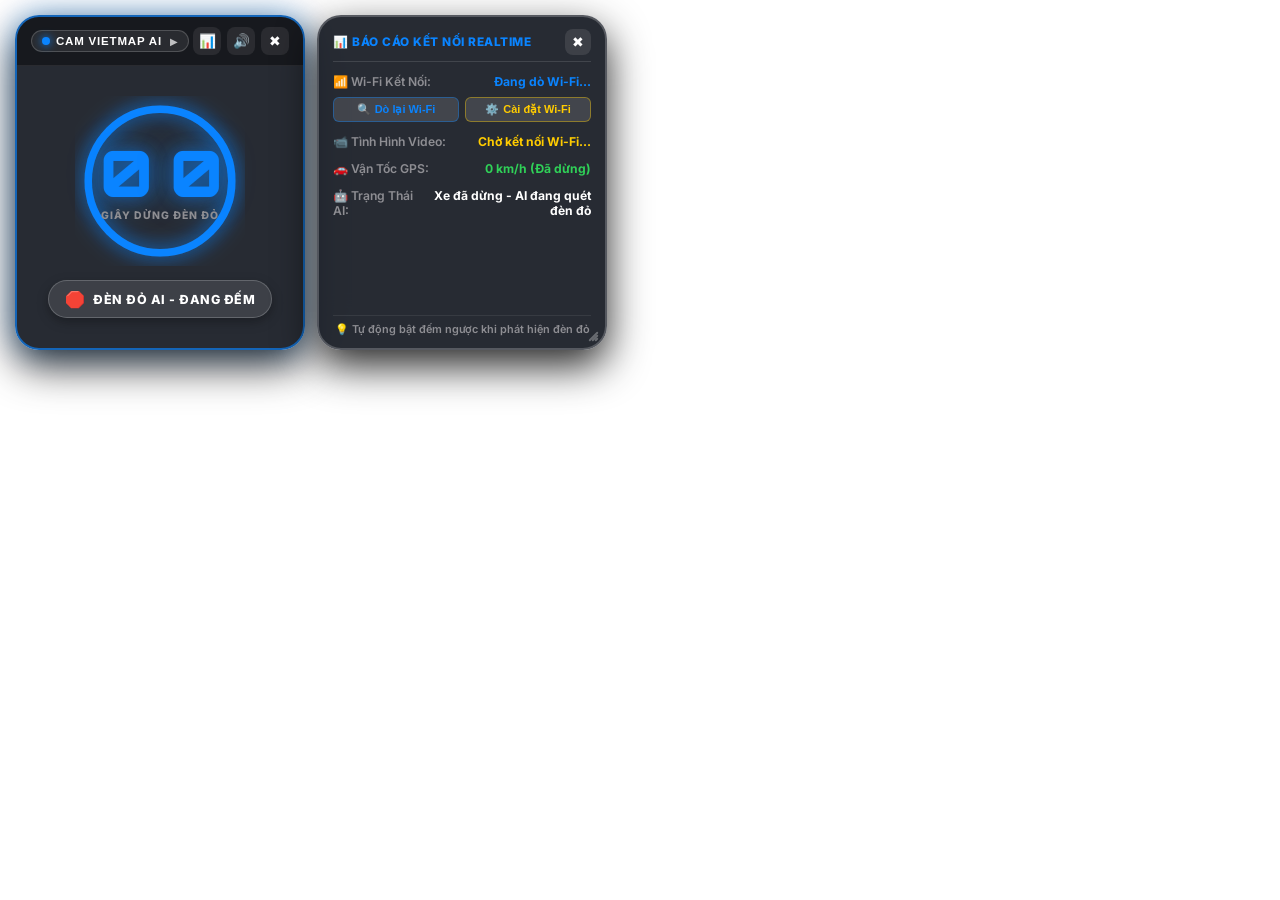
==== commit e1ac0a1b: "Fix VietMap Wi-Fi detection status bug and optimize camera stream scanning" ====
--- a/countdown_standalone.html
+++ b/countdown_standalone.html
@@ -516,17 +516,25 @@
                         <span class="item-label">📶 Wi-Fi Kết Nối:</span>
                         <span class="item-val val-wifi" id="valWifi">Đang dò Wi-Fi...</span>
                     </div>
+                    <div style="display: flex; gap: 6px; margin-top: 2px;">
+                        <button onclick="rescanWifi()" style="flex: 1; padding: 5px 8px; border-radius: 6px; background: rgba(255,255,255,0.12); color: #0a84ff; border: 1px solid rgba(10,132,255,0.4); font-size: 11px; font-weight: 700; cursor: pointer; display: flex; align-items: center; justify-content: center; gap: 4px;">
+                            <span>🔍</span> Dò lại Wi-Fi
+                        </button>
+                        <button onclick="openWifiSettings()" style="flex: 1; padding: 5px 8px; border-radius: 6px; background: rgba(255,255,255,0.12); color: #ffcc00; border: 1px solid rgba(255,204,0,0.4); font-size: 11px; font-weight: 700; cursor: pointer; display: flex; align-items: center; justify-content: center; gap: 4px;">
+                            <span>⚙️</span> Cài đặt Wi-Fi
+                        </button>
+                    </div>
                     <div id="wifiPassContainer" style="display: none; flex-direction: column; gap: 6px; margin-top: 2px; padding: 6px 8px; border-radius: 8px; background: rgba(255,255,255,0.06);">
-                        <span class="item-label" style="font-size: 0.72rem; color: #ffcc00;">Mật khẩu (nếu khác 12345678):</span>
+                        <span class="item-label" style="font-size: 0.72rem; color: #ffcc00;">Mật khẩu (mặc định 12345678):</span>
                         <div style="display: flex; gap: 6px;">
                             <input type="text" id="wifiPassInput" placeholder="12345678" style="flex: 1; padding: 4px 6px; border-radius: 4px; border: 1px solid #444; background: rgba(0,0,0,0.5); color: #fff; font-size: 12px; min-width: 0;" />
-                            <button onclick="submitWifiPass()" style="padding: 4px 10px; border-radius: 4px; background: #2196F3; color: #fff; border: none; font-weight: bold; font-size: 11px; cursor: pointer;">Lưu</button>
+                            <button onclick="submitWifiPass()" style="padding: 4px 10px; border-radius: 4px; background: #2196F3; color: #fff; border: none; font-weight: bold; font-size: 11px; cursor: pointer;">Kết nối</button>
                         </div>
                     </div>
                 </div>
                 <div class="status-item">
                     <span class="item-label">📹 Tình Hình Video:</span>
-                    <span class="item-val val-stream" id="valStream">Chưa kết nối Camera</span>
+                    <span class="item-val val-stream" id="valStream">Chờ kết nối Wi-Fi...</span>
                 </div>
                 <div class="status-item">
                     <span class="item-label">🚗 Vận Tốc GPS:</span>
@@ -852,6 +860,20 @@
     }
 }
 
+window.isVietMapWifiConnected = function(ssid) {
+    if (!ssid) return false;
+    const lower = ssid.toLowerCase().trim();
+    if (lower.startsWith("chưa") || lower.startsWith("đang") || lower.startsWith("lỗi") || 
+        lower.startsWith("hủy") || lower.startsWith("phát hiện") || lower.startsWith("vui lòng")) {
+        return false;
+    }
+    const keywords = ["vietmap", "ts-c1", "ts2k", "ts-2k", "kc01", "c61", "c62", "c63", "c65", "speedmap", "r4a", "papago", "dashcam", "idvr", "đã kết nối"];
+    for (let i = 0; i < keywords.length; i++) {
+        if (lower.includes(keywords[i])) return true;
+    }
+    return false;
+};
+
 window.updateSystemStatus = function(wifiSsid, streamStatus, gpsSpeed, aiStatus) {
     const valWifi = document.getElementById('valWifi');
     const valStream = document.getElementById('valStream');
@@ -888,33 +910,64 @@
 
     const camStatusDot = document.getElementById('camStatusDot');
     const camStatusText = document.getElementById('camStatusText');
+    
+    const isStreamConnected = streamStatus && (
+        streamStatus.includes("Đã nhận luồng") || 
+        streamStatus.includes("Live") || 
+        streamStatus.includes("RTSP") || 
+        streamStatus.includes("Snapshot") ||
+        streamStatus.includes("Đã kết nối")
+    );
+    const isWifiOk = window.isVietMapWifiConnected(wifiSsid);
+    const isCamDetected = wifiSsid && wifiSsid.startsWith("Phát hiện: ");
+
     if (camStatusText) {
-        if (wifiSsid && (wifiSsid.toLowerCase().includes('vietmap') || wifiSsid.toLowerCase().includes('ts-c1') || wifiSsid.toLowerCase().includes('kc01') || wifiSsid.toLowerCase().includes('papago'))) {
-            camStatusText.textContent = "VIETMAP: KẾT NỐI OK";
+        if (isStreamConnected) {
+            camStatusText.textContent = "VIETMAP: LIVE STREAM";
             if (camStatusDot) {
                 camStatusDot.style.background = '#30d158';
                 camStatusDot.style.boxShadow = '0 0 10px #30d158';
             }
+        } else if (isWifiOk) {
+            camStatusText.textContent = "VIETMAP: ĐÃ NỐI WIFI";
+            if (camStatusDot) {
+                camStatusDot.style.background = '#ffcc00';
+                camStatusDot.style.boxShadow = '0 0 10px #ffcc00';
+            }
+        } else if (isCamDetected) {
+            camStatusText.textContent = "VIETMAP: TÌM THẤY CAM";
+            if (camStatusDot) {
+                camStatusDot.style.background = '#0a84ff';
+                camStatusDot.style.boxShadow = '0 0 8px #0a84ff';
+            }
         } else {
-            camStatusText.textContent = "CAM VIETMAP AI";
+            camStatusText.textContent = "VIETMAP: CHƯA NỐI";
             if (camStatusDot) {
-                camStatusDot.style.background = 'var(--blue-accent)';
-                camStatusDot.style.boxShadow = '0 0 8px var(--blue-accent)';
+                camStatusDot.style.background = '#ff453a';
+                camStatusDot.style.boxShadow = '0 0 8px rgba(255, 69, 58, 0.6)';
             }
         }
     }
 
     if (chipText) {
-        if (wifiSsid && (wifiSsid.toLowerCase().includes('vietmap') || wifiSsid.toLowerCase().includes('kc01') || wifiSsid.toLowerCase().includes('papago'))) {
-            chipText.textContent = "📡 VietMap AI: " + wifiSsid;
-            if (chipDot) chipDot.className = "status-chip-dot green";
-        } else if (streamStatus && streamStatus.includes("Đã kết nối")) {
+        if (isStreamConnected) {
             chipText.textContent = "📡 VietMap AI: Live Stream";
             if (chipDot) chipDot.className = "status-chip-dot green";
+        } else if (isWifiOk) {
+            chipText.textContent = "📡 VietMap: " + wifiSsid;
+            if (chipDot) chipDot.className = "status-chip-dot yellow";
         } else {
-            chipText.textContent = "📡 VietMap AI: " + (wifiSsid || "Đang dò Wi-Fi");
-            if (chipDot) chipDot.className = "status-chip-dot yellow";
+            chipText.textContent = "📡 VietMap: " + (wifiSsid || "Chưa kết nối");
+            if (chipDot) chipDot.className = "status-chip-dot red";
         }
+    }
+};
+
+window.rescanWifi = function() {
+    const valWifi = document.getElementById('valWifi');
+    if (valWifi) valWifi.textContent = "Đang dò lại Wi-Fi...";
+    if (window.AndroidBridge && window.AndroidBridge.rescanWifi) {
+        window.AndroidBridge.rescanWifi();
     }
 };
 
@@ -931,8 +984,10 @@
 };
 
 window.openWifiSettings = function() {
-    if (window.AndroidBridge && window.AndroidBridge.submitWifiPassword) {
-        // Triggering the open settings fallback by sending a generic SSID that we catch in Java
+    if (window.AndroidBridge && window.AndroidBridge.openWifiSettings) {
+        window.AndroidBridge.openWifiSettings();
+    } else if (window.AndroidBridge && window.AndroidBridge.submitWifiPassword) {
+        // Fallback for older interface
         window.AndroidBridge.submitWifiPassword("Camera VietMap", "");
     }
 };
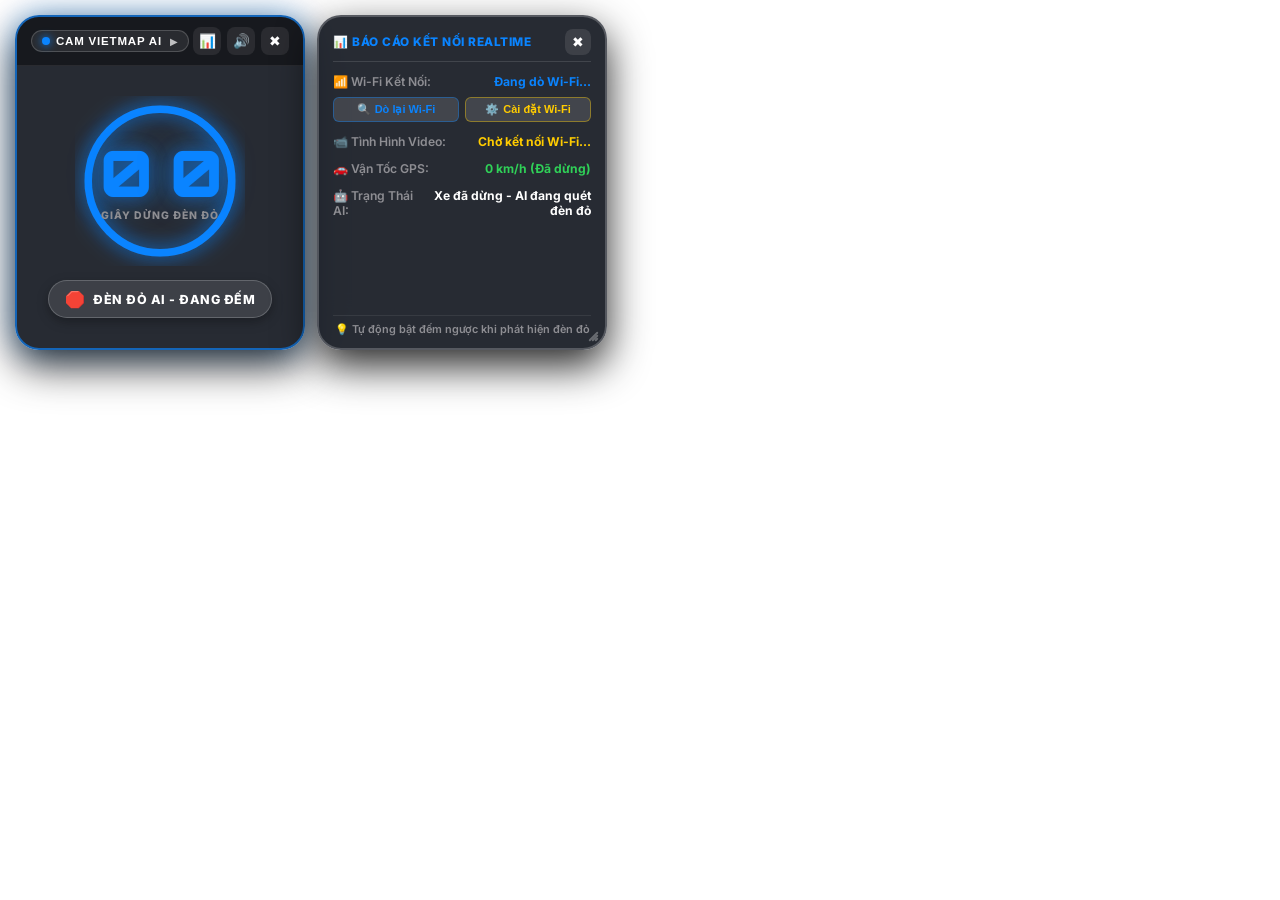
==== commit df6ca534: "fix(camera-stream-gps): resolve Cleartext HTTP block, hardware GPS speed tracking, byte buffered ima" ====
--- a/countdown_standalone.html
+++ b/countdown_standalone.html
@@ -1010,28 +1010,40 @@
 }
 
 window.setCameraCountdown = function(seconds) {
-    if (typeof seconds !== 'number' || seconds < 10 || seconds > 99) {
-        console.log("[VietMap AI HUD] Ignored initial countdown < 10s or invalid:", seconds);
+    if (typeof seconds !== 'number' || seconds < 1 || seconds > 99) {
         return;
     }
     console.log("[VietMap AI HUD] Camera detected Red Light countdown seconds:", seconds);
 
     countdownTime = seconds;
-    initialSetTime = seconds;
+    if (initialSetTime <= 0 || seconds > initialSetTime || !isRunning) {
+        initialSetTime = seconds;
+    }
 
     if (floatingWidget) {
         floatingWidget.classList.remove('hidden');
     }
 
     startTimer();
+};
+
+window.onVehicleStopped = function() {
+    console.log("[VietMap AI HUD] Vehicle stopped - ready to detect");
+    if (floatingWidget) {
+        floatingWidget.classList.remove('hidden');
+    }
+};
+
+window.onVehicleMovedBackground = function() {
+    console.log("[VietMap AI HUD] Vehicle moved background");
+    if (!isRunning || countdownTime <= 0) {
+        stopTimer();
+    }
 };
 
 window.onVehicleMoved = function() {
     console.log("[VietMap AI HUD] Vehicle moved - hiding HUD");
     stopTimer();
-    if (floatingWidget) {
-        floatingWidget.classList.add('hidden');
-    }
 };
 
 window.onRedLightEnded = function() {
@@ -1043,9 +1055,6 @@
     if (statusIcon) statusIcon.textContent = "🟢";
 
     playFinishAlarm();
-    setTimeout(() => {
-        if (floatingWidget) floatingWidget.classList.add('hidden');
-    }, 800);
 };
     </script>
 </body>
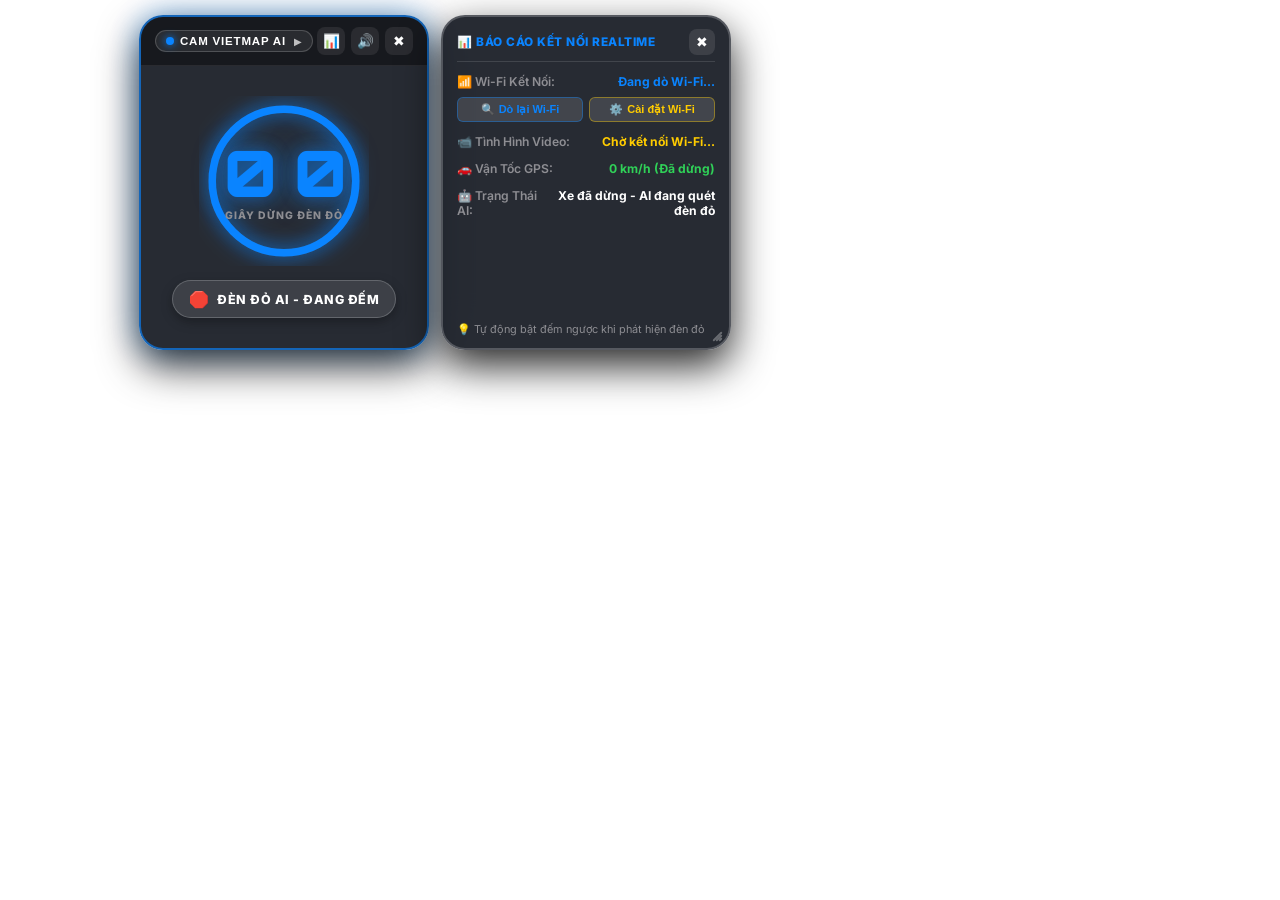
==== commit 031e9d73: "feat(hud): auto expand Full HUD on vehicle stop and auto minimize to sleek mini speed bubble on vehi" ====
--- a/countdown_standalone.html
+++ b/countdown_standalone.html
@@ -457,16 +457,78 @@
 .card-footer-tip {
     font-size: 0.68rem;
     color: var(--text-muted);
-    text-align: center;
-    border-top: 1px solid rgba(255, 255, 255, 0.08);
-    padding-top: 6px;
-    font-weight: 600;
+/* Mini Bubble Mode - Khi xe đang chạy */
+.mini-bubble {
+    display: none;
+    align-items: center;
+    gap: 8px;
+    background: rgba(10, 14, 23, 0.92);
+    backdrop-filter: blur(20px);
+    -webkit-backdrop-filter: blur(20px);
+    border: 2px solid var(--hud-border-green);
+    box-shadow: 0 8px 24px rgba(0, 0, 0, 0.8), 0 0 16px var(--hud-glow-green);
+    padding: 7px 14px;
+    border-radius: 22px;
+    cursor: pointer;
+    touch-action: none;
+    white-space: nowrap;
+    user-select: none;
+    transition: transform 0.2s ease, border-color 0.2s ease;
+}
+
+.mini-bubble:active {
+    transform: scale(0.95);
+}
+
+.mini-dot {
+    width: 9px;
+    height: 9px;
+    border-radius: 50%;
+    background: #30d158;
+    box-shadow: 0 0 8px #30d158;
+    animation: pulse 1.5s infinite ease-in-out;
+}
+
+.mini-label {
+    font-size: 0.72rem;
+    font-weight: 800;
+    color: #30d158;
+    letter-spacing: 0.5px;
+    text-transform: uppercase;
+}
+
+.mini-speed {
+    font-size: 0.82rem;
+    font-weight: 800;
+    color: #ffffff;
+    font-family: var(--digital-font), var(--sans-font);
+}
+
+.floating-widget.is-minimized {
+    gap: 0 !important;
+}
+
+.floating-widget.is-minimized .hud-main-panel,
+.floating-widget.is-minimized .status-expanded-card,
+.floating-widget.is-minimized .resize-handle {
+    display: none !important;
+}
+
+.floating-widget.is-minimized .mini-bubble {
+    display: flex !important;
 }
     </style>
 </head>
 <body>
     <div class="floating-widget theme-blue" id="floatingWidget">
         
+        <!-- Mini Bubble khi xe đang di chuyển -->
+        <div class="mini-bubble" id="miniBubble" onclick="handleMiniBubbleClick(event)" title="Chạm để mở to Full HUD">
+            <span class="mini-dot" id="miniCamDot"></span>
+            <span class="mini-label">AI CAM</span>
+            <span class="mini-speed" id="miniSpeedText">0 km/h</span>
+        </div>
+
         <div class="hud-main-panel" id="hudMainPanel">
             <div class="widget-header" id="widgetHeader">
                 <div class="drag-handle" title="Chạm giữ để di chuyển HUD trên màn hình ô tô">
@@ -992,12 +1054,66 @@
     }
 };
 
+let isMinimized = false;
+let currentSpeedKmh = 0;
+
+function minimizeHud(speed) {
+    if (typeof speed === 'number') {
+        currentSpeedKmh = Math.round(speed);
+    }
+    updateMiniBubbleSpeed(currentSpeedKmh);
+    if (isMinimized) return;
+    
+    isMinimized = true;
+    if (floatingWidget) {
+        floatingWidget.classList.add('is-minimized');
+        floatingWidget.classList.remove('hidden');
+    }
+    if (window.AndroidBridge && window.AndroidBridge.updateWindowBounds) {
+        window.AndroidBridge.updateWindowBounds(15, 15, 145, 52);
+    }
+}
+
+function expandHud() {
+    isMinimized = false;
+    if (floatingWidget) {
+        floatingWidget.classList.remove('is-minimized');
+        floatingWidget.classList.remove('hidden');
+    }
+    const card = document.getElementById('statusExpandedCard');
+    const isStatusOpen = card && !card.classList.contains('hidden');
+    if (window.AndroidBridge && window.AndroidBridge.updateWindowBounds) {
+        const targetW = isStatusOpen ? 610 : 305;
+        const targetH = 355;
+        window.AndroidBridge.updateWindowBounds(15, 15, targetW, targetH);
+    }
+}
+
+function updateMiniBubbleSpeed(speed) {
+    if (typeof speed === 'number') {
+        currentSpeedKmh = Math.round(speed);
+    }
+    const speedEl = document.getElementById('miniSpeedText');
+    if (speedEl) {
+        speedEl.textContent = currentSpeedKmh + " km/h";
+    }
+}
+
+function handleMiniBubbleClick(e) {
+    if (e) e.stopPropagation();
+    expandHud();
+}
+
 function init() {
     getElements();
     checkEnvironment();
     if (widgetHeader && floatingWidget) {
         makeDraggable(floatingWidget, widgetHeader);
     }
+    const miniBubble = document.getElementById('miniBubble');
+    if (miniBubble && floatingWidget) {
+        makeDraggable(floatingWidget, miniBubble);
+    }
     if (audioBtn) {
         audioBtn.textContent = audioEnabled ? '🔊' : '🔇';
     }
@@ -1015,35 +1131,53 @@
     }
     console.log("[VietMap AI HUD] Camera detected Red Light countdown seconds:", seconds);
 
+    // Tự động mở bung Full HUD khi phát hiện đèn đỏ
+    expandHud();
+
     countdownTime = seconds;
     if (initialSetTime <= 0 || seconds > initialSetTime || !isRunning) {
         initialSetTime = seconds;
     }
 
-    if (floatingWidget) {
-        floatingWidget.classList.remove('hidden');
-    }
-
     startTimer();
 };
 
 window.onVehicleStopped = function() {
-    console.log("[VietMap AI HUD] Vehicle stopped - ready to detect");
-    if (floatingWidget) {
-        floatingWidget.classList.remove('hidden');
-    }
+    console.log("[VietMap AI HUD] Vehicle stopped - expanding Full HUD");
+    expandHud();
 };
 
+window.onVehicleMoving = function(speed) {
+    console.log("[VietMap AI HUD] Vehicle moving: " + speed + " km/h - minimizing HUD");
+    if (typeof speed === 'number') {
+        currentSpeedKmh = Math.round(speed);
+    }
+    updateMiniBubbleSpeed(currentSpeedKmh);
+    
+    // Nếu xe chạy và không có đèn đỏ đang đếm ngược -> Thu nhỏ thành mini bubble
+    if (!isRunning || countdownTime <= 0) {
+        minimizeHud(speed);
+    }
+};
+
 window.onVehicleMovedBackground = function() {
-    console.log("[VietMap AI HUD] Vehicle moved background");
+    console.log("[VietMap AI HUD] Vehicle moved background - minimizing");
     if (!isRunning || countdownTime <= 0) {
         stopTimer();
+        minimizeHud();
     }
 };
 
+window.updateSpeedValue = function(speed) {
+    updateMiniBubbleSpeed(speed);
+};
+
 window.onVehicleMoved = function() {
-    console.log("[VietMap AI HUD] Vehicle moved - hiding HUD");
-    stopTimer();
+    console.log("[VietMap AI HUD] Vehicle moved - minimizing HUD");
+    if (!isRunning || countdownTime <= 0) {
+        stopTimer();
+        minimizeHud();
+    }
 };
 
 window.onRedLightEnded = function() {
@@ -1055,6 +1189,13 @@
     if (statusIcon) statusIcon.textContent = "🟢";
 
     playFinishAlarm();
+
+    // Sau khi đèn xanh, nếu xe đang di chuyển thì tự động thu nhỏ lại
+    setTimeout(() => {
+        if (currentSpeedKmh > 4) {
+            minimizeHud();
+        }
+    }, 2500);
 };
     </script>
 </body>
